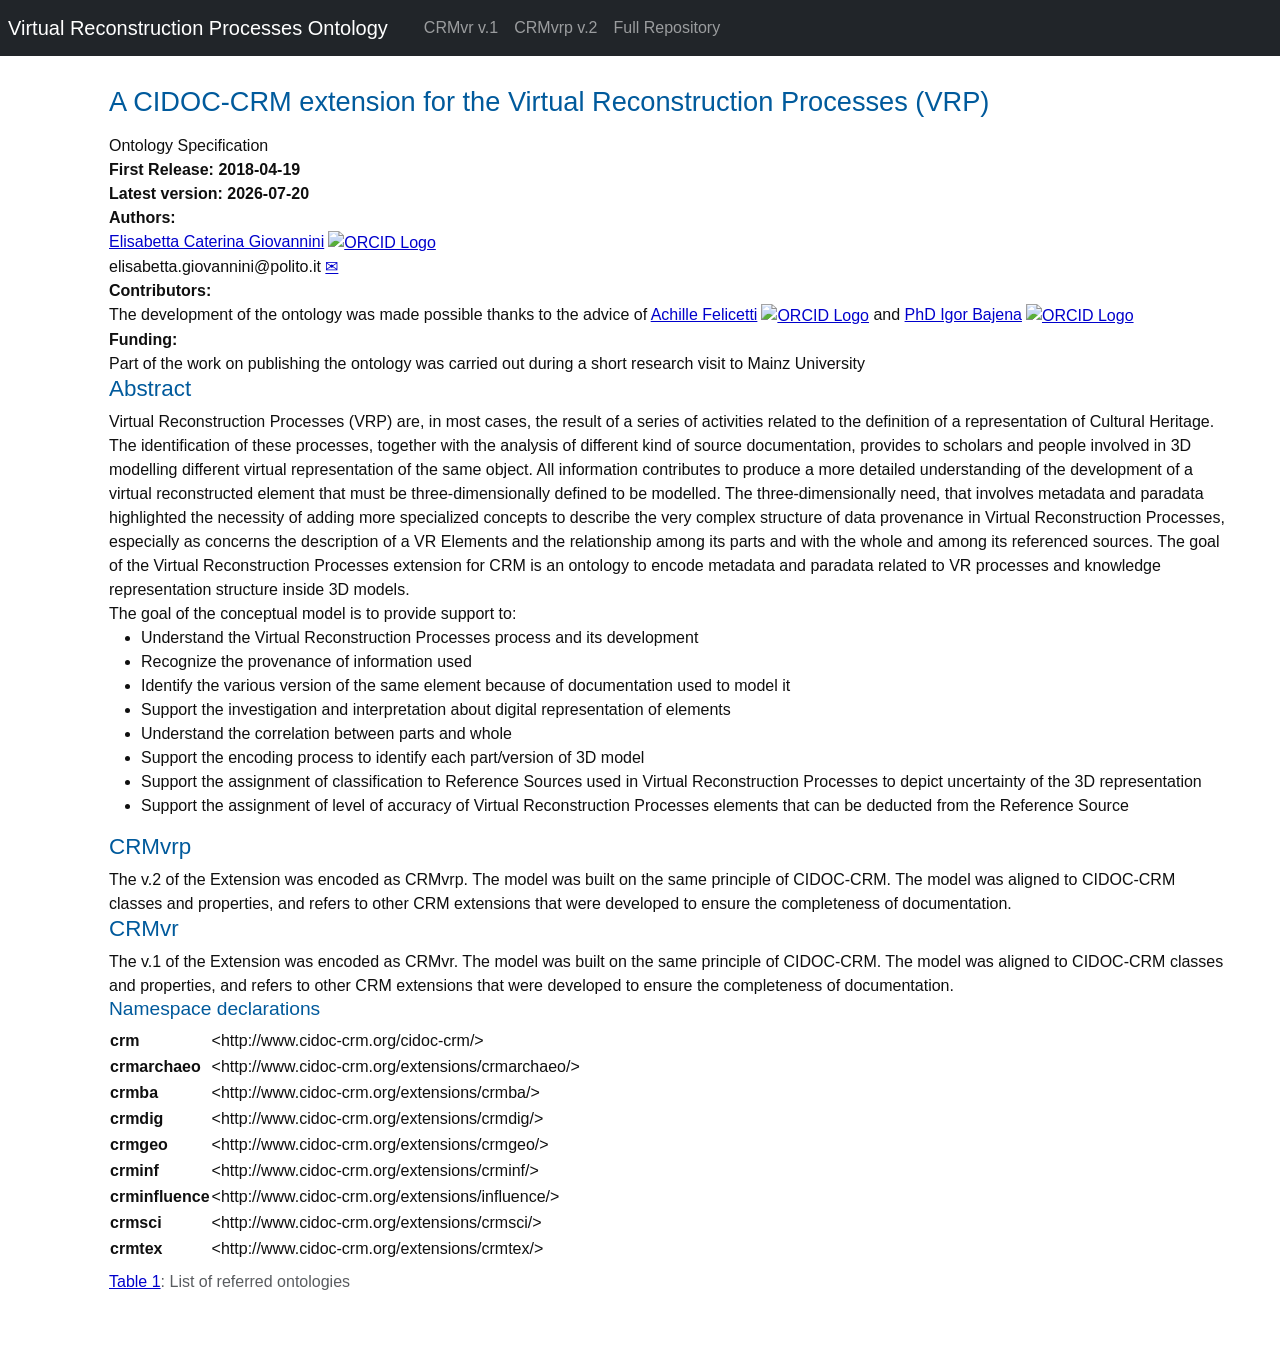
==== index.html @ 2dd2a746 "Update index.html" ====
<!DOCTYPE html>
<!--
    Plain-Academic by Vasilios Mavroudis
    Released under the Simplified BSD License/FreeBSD (2-clause) License.
    https://github.com/mavroudisv/plain-academic
-->

<html lang="en">
<style>
  /* Ripristina lo stile Bootstrap della navbar, sovrascrivendo rec.css/primer.css */
  .navbar.bg-dark { background-color: #212529 !important; }

  .navbar-dark .navbar-brand,
  .navbar-dark .navbar-brand:link,
  .navbar-dark .navbar-brand:visited {
    color: #fff !important;
    background: transparent !important;
  }

  .navbar-dark .navbar-nav .nav-link,
  .navbar-dark .navbar-nav .nav-link:link,
  .navbar-dark .navbar-nav .nav-link:visited {
    color: rgba(255,255,255,.55) !important;
    background: transparent !important;
  }

  .navbar-dark .navbar-nav .nav-link:hover,
  .navbar-dark .navbar-nav .nav-link:focus {
    color: rgba(255,255,255,.75) !important;
    background: transparent !important;
  }
 /* Gestisce icona ORCID */
   a[href*="orcid.org"] img,
  img[src*="ORCID"] {
    width: 16px;
    height: 16px;
    vertical-align: middle;
    margin-left: 4px;
  }
</style>
<head>
    <title>Virtual Reconstruction Processes Ontology</title>
    <meta charset="utf-8">
    <meta name="viewport" content="width=device-width, initial-scale=1">
    <link rel="stylesheet" href="https://cdn.jsdelivr.net/npm/bootstrap@5.2.1/dist/css/bootstrap.min.css">
    <link rel="stylesheet" href="https://cdnjs.cloudflare.com/ajax/libs/codemirror/5.29.0/codemirror.css">
    <link href='https://fonts.googleapis.com/css?family=Oswald:700' rel='stylesheet' type='text/css'>
    <script src="https://ajax.googleapis.com/ajax/libs/jquery/3.6.1/jquery.min.js"></script>
    <script src="https://cdn.jsdelivr.net/npm/bootstrap@5.2.1/dist/js/bootstrap.bundle.min.js"></script>
    <script src="https://cdnjs.cloudflare.com/ajax/libs/codemirror/5.29.0/codemirror.js"></script>
    <script src="https://cdnjs.cloudflare.com/ajax/libs/codemirror/5.29.0/mode/turtle/turtle.js"></script>
    <script src="https://cdnjs.cloudflare.com/ajax/libs/codemirror/5.29.0/mode/javascript/javascript.js"></script>

	<meta http-equiv="content-type" content="text/html; charset=UTF-8" />
	<link rel="stylesheet" href="CRMvr/resources/primer.css" media="screen"/>
	<link rel="stylesheet" href="CRMvr/resources/rec.css" media="screen"/>
	<link rel="stylesheet" href="CRMvr/resources/extra.css" media="screen"/>
	<link rel="stylesheet" href="CRMvr/resources/owl.css" media="screen"/>
	<link rel="stylesheet" href="CRMvr/resources/dark.css" media="(prefers-color-scheme: dark)"/>
	<link rel="stylesheet" href="CRMvr/resources/light.css" media="(prefers-color-scheme: light)"/>
	<link rel="stylesheet" href="CRMvr/resources/slider.css" media="screen"/>
	<meta name="color-scheme" content="dark light">
	<script type="module" src="CRMvr/resources/dark-mode-toggle.mjs"></script><div class="darkmode">
	<dark-mode-toggle class="slider"></dark-mode-toggle>
</div>
</head>

<body>


    <!-- Navigation -->
    <nav class="navbar navbar-expand-lg fixed-top navbar-dark bg-dark" role="navigation">
        <a class="navbar-brand px-2" href="#">Virtual Reconstruction Processes Ontology</a>
        <button class="navbar-toggler" type="button" data-bs-toggle="collapse" data-bs-target="#navbarSupportedContent"
            aria-controls="navbarSupportedContent" aria-expanded="false" aria-label="Toggle navigation">
            <span class="navbar-toggler-icon"></span>
        </button>
        <div class="collapse navbar-collapse" id="navbarSupportedContent">
            <ul class="navbar-nav me-auto mb-2 mb-lg-0 ps-1">
                <li class="nav-item">
                    <a class="nav-link" href="https://elisabettacaterina.github.io/CRMvrp/CRMvr/index-en.html" target="frame">CRMvr v.1</a>
                </li>
                <li class="nav-item">
                    <a class="nav-link" href="https://elisabettacaterina.github.io/CRMvrp/CRMvrp/index-en.html" target="frame">CRMvrp v.2</a>
                </li>
                <li class="nav-item">
                    <a class="nav-link" href="https://github.com/elisabettacaterina/CRMvrp" target="blank">Full Repository</a>
                </li>      
            </ul>
        </div>
    </nav>

<head>


<body>
<div class="container">
<div class="head">
<h1>A CIDOC-CRM extension for the Virtual Reconstruction Processes (VRP)</h1>
</div>
<div class="status">
<div>
<span>Ontology Specification</span>
</div>
</div>

<dl>
<dt>First Release: 2018-04-19</dt>
<dt>Latest version: 2026-07-20</dt>
<dt>Authors:</dt>
<a href="https://orcid.org/0000-0003-4656-1391">Elisabetta Caterina Giovannini<img src="imgs/ORCID_iD_icon-vector.svg" alt="ORCID Logo"/></a>
<dd>elisabetta.giovannini@polito.it <a href="mailto:elisabetta.giovannini@polito.it">✉</a></dd>

<dt>Contributors:</dt>
<dd>The development of the ontology was made possible thanks to the advice of <a href="https://orcid.org/0000-0003-4733-3171">Achille Felicetti<img src="imgs/ORCID_iD_icon-vector.svg" alt="ORCID Logo"/></a> and <a href="https://orcid.org/0000-0002-0419-9171">PhD Igor Bajena<img src="imgs/ORCID_iD_icon-vector.svg" alt="ORCID Logo"/></a></dd>

<dt>Funding:</dt>
<dd>Part of the work on publishing the ontology was carried out during a short research visit to Mainz University</dd>


<div id="abstract"><h2>Abstract</h2><span class="markdown">
Virtual Reconstruction Processes (VRP) are, in most cases, the result of a series of activities related to the definition of a representation of Cultural Heritage. The identification of these processes, together with the analysis of different kind of source documentation, provides to scholars and people involved in 3D modelling different virtual representation of the same object. All information contributes to produce a more detailed understanding of the development of a virtual reconstructed element that must be three-dimensionally defined to be modelled. The three-dimensionally need, that involves metadata and paradata highlighted the necessity of adding more specialized concepts to describe the very complex structure of data provenance in Virtual Reconstruction Processes, especially as concerns the description of a VR Elements and the relationship among its parts and with the whole and among its referenced sources. The goal of the Virtual Reconstruction Processes extension for CRM is an ontology to encode metadata and paradata related to VR processes and knowledge representation structure inside 3D models.</span>
<br>The goal of the conceptual model is to provide support to:
<ul>
  <li>Understand the Virtual Reconstruction Processes process and its development</li>
  <li>Recognize the provenance of information used</li>
  <li>Identify the various version of the same element because of documentation used to model it</li>
  <li>Support the investigation and interpretation about digital representation of elements</li>
  <li>Understand the correlation between parts and whole</li>
  <li>Support the encoding process to identify each part/version of 3D model</li>
  <li>Support the assignment of classification to Reference Sources used in Virtual Reconstruction Processes to depict uncertainty of the 3D representation</li>
  <li>Support the assignment of level of accuracy of Virtual Reconstruction Processes elements that can be deducted from the Reference Source</li>
</ul>
</div>


<!--INTRODUCTION SECTION-->
<div id="introduction">
<h2 id="ns">CRMvrp</h2>
<span class="markdown">
The v.2 of the Extension was encoded as CRMvrp. The model was built on the same principle of CIDOC-CRM. The model was aligned to CIDOC-CRM classes and properties, and refers to other CRM extensions that were developed to ensure the completeness of documentation.</span>
<h2 id="ns">CRMvr</h2>
<span class="markdown">
The v.1 of the Extension was encoded as CRMvr. The model was built on the same principle of CIDOC-CRM. The model was aligned to CIDOC-CRM classes and properties, and refers to other CRM extensions that were developed to ensure the completeness of documentation.</span>
<br>
<div>
<h3 id="ns">Namespace declarations</h3>
<div id="ns" align="left">
<table>
<caption> <a href="#ns"> Table 1</a>: List of referred ontologies </caption>
<tbody>
<tr><td><b>crm</b></td><td>&lt;http://www.cidoc-crm.org/cidoc-crm/&gt;</td></tr>
<tr><td><b>crmarchaeo</b></td><td>&lt;http://www.cidoc-crm.org/extensions/crmarchaeo/&gt;</td></tr>
<tr><td><b>crmba</b></td><td>&lt;http://www.cidoc-crm.org/extensions/crmba/&gt;</td></tr>
<tr><td><b>crmdig</b></td><td>&lt;http://www.cidoc-crm.org/extensions/crmdig/&gt;</td></tr>
<tr><td><b>crmgeo</b></td><td>&lt;http://www.cidoc-crm.org/extensions/crmgeo/&gt;</td></tr>
<tr><td><b>crminf</b></td><td>&lt;http://www.cidoc-crm.org/extensions/crminf/&gt;</td></tr>
<tr><td><b>crminfluence</b></td><td>&lt;http://www.cidoc-crm.org/extensions/influence/&gt;</td></tr>
<tr><td><b>crmsci</b></td><td>&lt;http://www.cidoc-crm.org/extensions/crmsci/&gt;</td></tr>
<tr><td><b>crmtex</b></td><td>&lt;http://www.cidoc-crm.org/extensions/crmtex/&gt;</td></tr>
</tbody>
</table>
</div>
</div>
</div>
---- CRMvr/resources/rec.css ----
/* Style for a "Recommendation" */

/*
   Copyright 1997-2003 W3C (MIT, ERCIM, Keio). All Rights Reserved.
   The following software licensing rules apply:
   http://www.w3.org/Consortium/Legal/copyright-software */

/* $Id: base.css,v 1.25 2006/04/18 08:42:53 bbos Exp $ */

body {
  padding: 2em 1em 2em 70px;
  margin: 0;
  font-family: sans-serif;
  color: var(--text-color);
  background: var(--background-color);
  background-position: top left;
  background-attachment: fixed;
  background-repeat: no-repeat;
  counter-reset:section;
}
details:hover {
    cursor: pointer;
}

iframe {
    margin:auto;
    display:block;
    width:100%;
    height:500px;
}

:link { color: var(--link); background: transparent }
:visited { color: white; background: transparent }
a:active { color: white; background: transparent }

a:link img, a:visited img { border-style: none } /* no border on img links */

a img { color: white; }        /* trick to hide the border in Netscape 4 */
@media all {                   /* hide the next rule from Netscape 4 */
  a img { color: inherit; }    /* undo the color change above */
}

th, td { /* ns 4 */
  font-family: sans-serif;
}

h1, h2, h3, h4, h5, h6 { text-align: left }
h2.list{counter-reset:subsection }
h2.list:before{counter-increment:section;content: counter(section) ". ";}
h3.list:before{counter-increment:subsection;content: counter(section) "." counter(subsection) ". ";
	}
h3.list{margin-top: 20px;
	border-bottom: 0px; }
/* background should be transparent, but WebTV has a bug */
h1, h2, h3 { color: var(--htag-text); background: var(--background-color) }
h1 { font: 170% sans-serif }
h2 { font: 140% sans-serif }
h3 { font: 120% sans-serif }
h4 { font: bold 100% sans-serif }
h5 { font: italic 100% sans-serif }
h6 { font: small-caps 100% sans-serif }

.hide { display: none }

div.head { margin-bottom: 1em }
div.head h1 { margin-top: 2em; clear: both }
div.head table { margin-left: 2em; margin-top: 2em }

p.copyright { font-size: small }
p.copyright small { font-size: small }

@media screen {  /* hide from IE3 */
a[href]:hover { background: var(--href-hover) }
}

pre { margin-left: 2em }
/*
p {
  margin-top: 0.6em;
  margin-bottom: 0.6em;
}
*/
dt, dd { margin-top: 0; margin-bottom: 0 } /* opera 3.50 */
dt { font-weight: bold }

pre, code { font-family: monospace } /* navigator 4 requires this */

ul.toc, ol.toc {
  list-style: disc;		/* Mac NS has problem with 'none' */
  list-style: none;
}

@media aural {  
  h1, h2, h3 { stress: 20; richness: 90 }
  .hide { speak: none }
  p.copyright { volume: x-soft; speech-rate: x-fast }
  dt { pause-before: 20% }
  pre { speak-punctuation: code } 
}
---- CRMvr/resources/light.css ----
:root {
  color-scheme: light;
  --bg-status-box: rgb(0, 90, 156);
  --background-color: white;
  --border: navy;
  --htag-text: #005A9C;
  --bg-backlink: #F4FFFF;
  --text-backlink: black;
  --text-color: rgb(15 15 15);
  --shadow-color: rgb(15 15 15 / 50%);
  --accent-color: rgb(240 0 0 / 50%);
  --owl-bg: #F9F9F9;
  --link: #00c;
  --link-visited:  white;
  --link-active: #c00;
  --href-hover: #fff;
  --bg-hlist: #F4FFFF;
  --bg-description:rgb(242, 243, 244);
  --literal:green;
  --type-ap: maroon;
  --type-op: navy;
  --type-dp: green;
  --type-ni: brown;
}
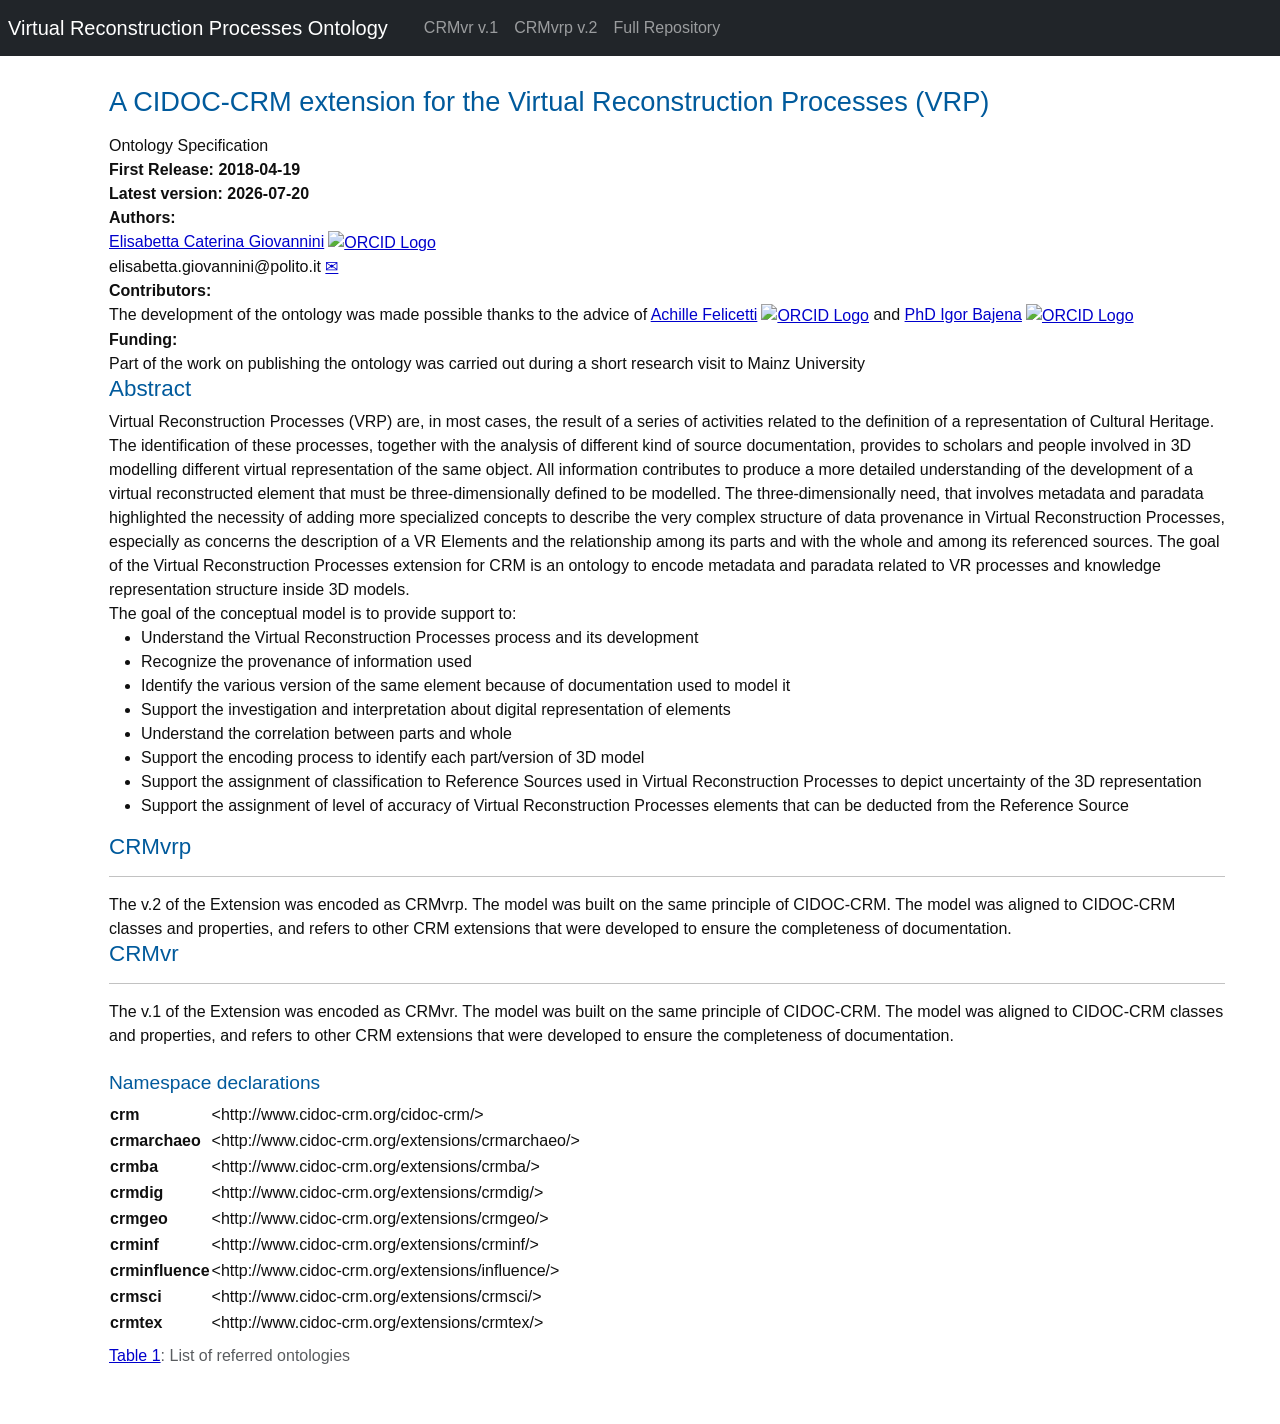
==== commit 25d66b24: "Update index.html" ====
--- a/index.html
+++ b/index.html
@@ -138,11 +138,13 @@
 <div id="introduction">
 <h2 id="ns">CRMvrp</h2>
 <span class="markdown">
+<hr />
 The v.2 of the Extension was encoded as CRMvrp. The model was built on the same principle of CIDOC-CRM. The model was aligned to CIDOC-CRM classes and properties, and refers to other CRM extensions that were developed to ensure the completeness of documentation.</span>
 <h2 id="ns">CRMvr</h2>
 <span class="markdown">
+<hr />
 The v.1 of the Extension was encoded as CRMvr. The model was built on the same principle of CIDOC-CRM. The model was aligned to CIDOC-CRM classes and properties, and refers to other CRM extensions that were developed to ensure the completeness of documentation.</span>
-<br>
+<br></br>
 <div>
 <h3 id="ns">Namespace declarations</h3>
 <div id="ns" align="left">
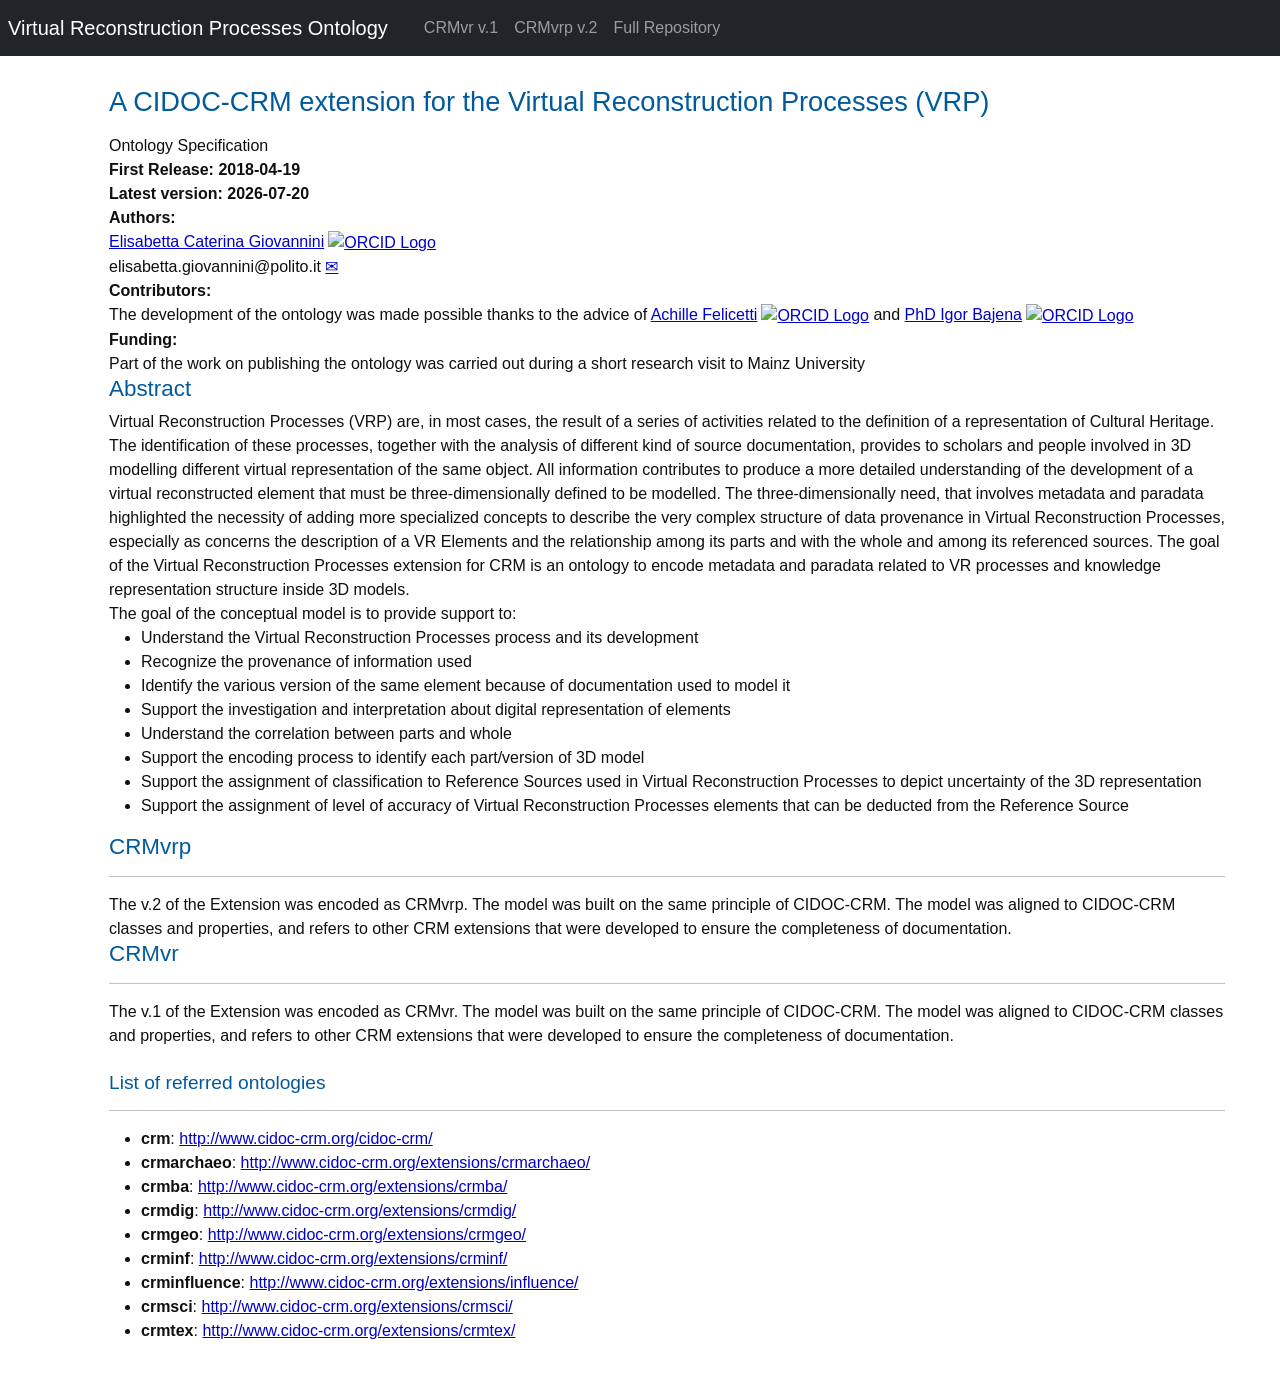
==== commit c94a365c: "Update index.html" ====
--- a/index.html
+++ b/index.html
@@ -136,32 +136,27 @@
 
 <!--INTRODUCTION SECTION-->
 <div id="introduction">
-<h2 id="ns">CRMvrp</h2>
+<h2>CRMvrp</h2>
 <span class="markdown">
 <hr />
 The v.2 of the Extension was encoded as CRMvrp. The model was built on the same principle of CIDOC-CRM. The model was aligned to CIDOC-CRM classes and properties, and refers to other CRM extensions that were developed to ensure the completeness of documentation.</span>
-<h2 id="ns">CRMvr</h2>
+<h2>CRMvr</h2>
 <span class="markdown">
 <hr />
 The v.1 of the Extension was encoded as CRMvr. The model was built on the same principle of CIDOC-CRM. The model was aligned to CIDOC-CRM classes and properties, and refers to other CRM extensions that were developed to ensure the completeness of documentation.</span>
 <br></br>
-<div>
-<h3 id="ns">Namespace declarations</h3>
-<div id="ns" align="left">
-<table>
-<caption> <a href="#ns"> Table 1</a>: List of referred ontologies </caption>
-<tbody>
-<tr><td><b>crm</b></td><td>&lt;http://www.cidoc-crm.org/cidoc-crm/&gt;</td></tr>
-<tr><td><b>crmarchaeo</b></td><td>&lt;http://www.cidoc-crm.org/extensions/crmarchaeo/&gt;</td></tr>
-<tr><td><b>crmba</b></td><td>&lt;http://www.cidoc-crm.org/extensions/crmba/&gt;</td></tr>
-<tr><td><b>crmdig</b></td><td>&lt;http://www.cidoc-crm.org/extensions/crmdig/&gt;</td></tr>
-<tr><td><b>crmgeo</b></td><td>&lt;http://www.cidoc-crm.org/extensions/crmgeo/&gt;</td></tr>
-<tr><td><b>crminf</b></td><td>&lt;http://www.cidoc-crm.org/extensions/crminf/&gt;</td></tr>
-<tr><td><b>crminfluence</b></td><td>&lt;http://www.cidoc-crm.org/extensions/influence/&gt;</td></tr>
-<tr><td><b>crmsci</b></td><td>&lt;http://www.cidoc-crm.org/extensions/crmsci/&gt;</td></tr>
-<tr><td><b>crmtex</b></td><td>&lt;http://www.cidoc-crm.org/extensions/crmtex/&gt;</td></tr>
-</tbody>
-</table>
-</div>
-</div>
+
+<h3 >List of referred ontologies</h3>
+<hr />
+<ul>
+  <li><b>crm</b>: <a href="http://www.cidoc-crm.org/cidoc-crm/">http://www.cidoc-crm.org/cidoc-crm/</a></li>
+  <li><b>crmarchaeo</b>: <a href="http://www.cidoc-crm.org/extensions/crmarchaeo/">http://www.cidoc-crm.org/extensions/crmarchaeo/</a></li>
+  <li><b>crmba</b>: <a href="http://www.cidoc-crm.org/extensions/crmba/">http://www.cidoc-crm.org/extensions/crmba/</a></li>
+  <li><b>crmdig</b>: <a href="http://www.cidoc-crm.org/extensions/crmdig/">http://www.cidoc-crm.org/extensions/crmdig/</a></li>
+  <li><b>crmgeo</b>: <a href="http://www.cidoc-crm.org/extensions/crmgeo/">http://www.cidoc-crm.org/extensions/crmgeo/</a></li>
+  <li><b>crminf</b>: <a href="http://www.cidoc-crm.org/extensions/crminf/">http://www.cidoc-crm.org/extensions/crminf/</a></li>
+  <li><b>crminfluence</b>: <a href="http://www.cidoc-crm.org/extensions/influence/">http://www.cidoc-crm.org/extensions/influence/</a></li>
+  <li><b>crmsci</b>: <a href="http://www.cidoc-crm.org/extensions/crmsci/">http://www.cidoc-crm.org/extensions/crmsci/</a></li>
+  <li><b>crmtex</b>: <a href="http://www.cidoc-crm.org/extensions/crmtex/">http://www.cidoc-crm.org/extensions/crmtex/</a></li>
+</ul>
 </div>
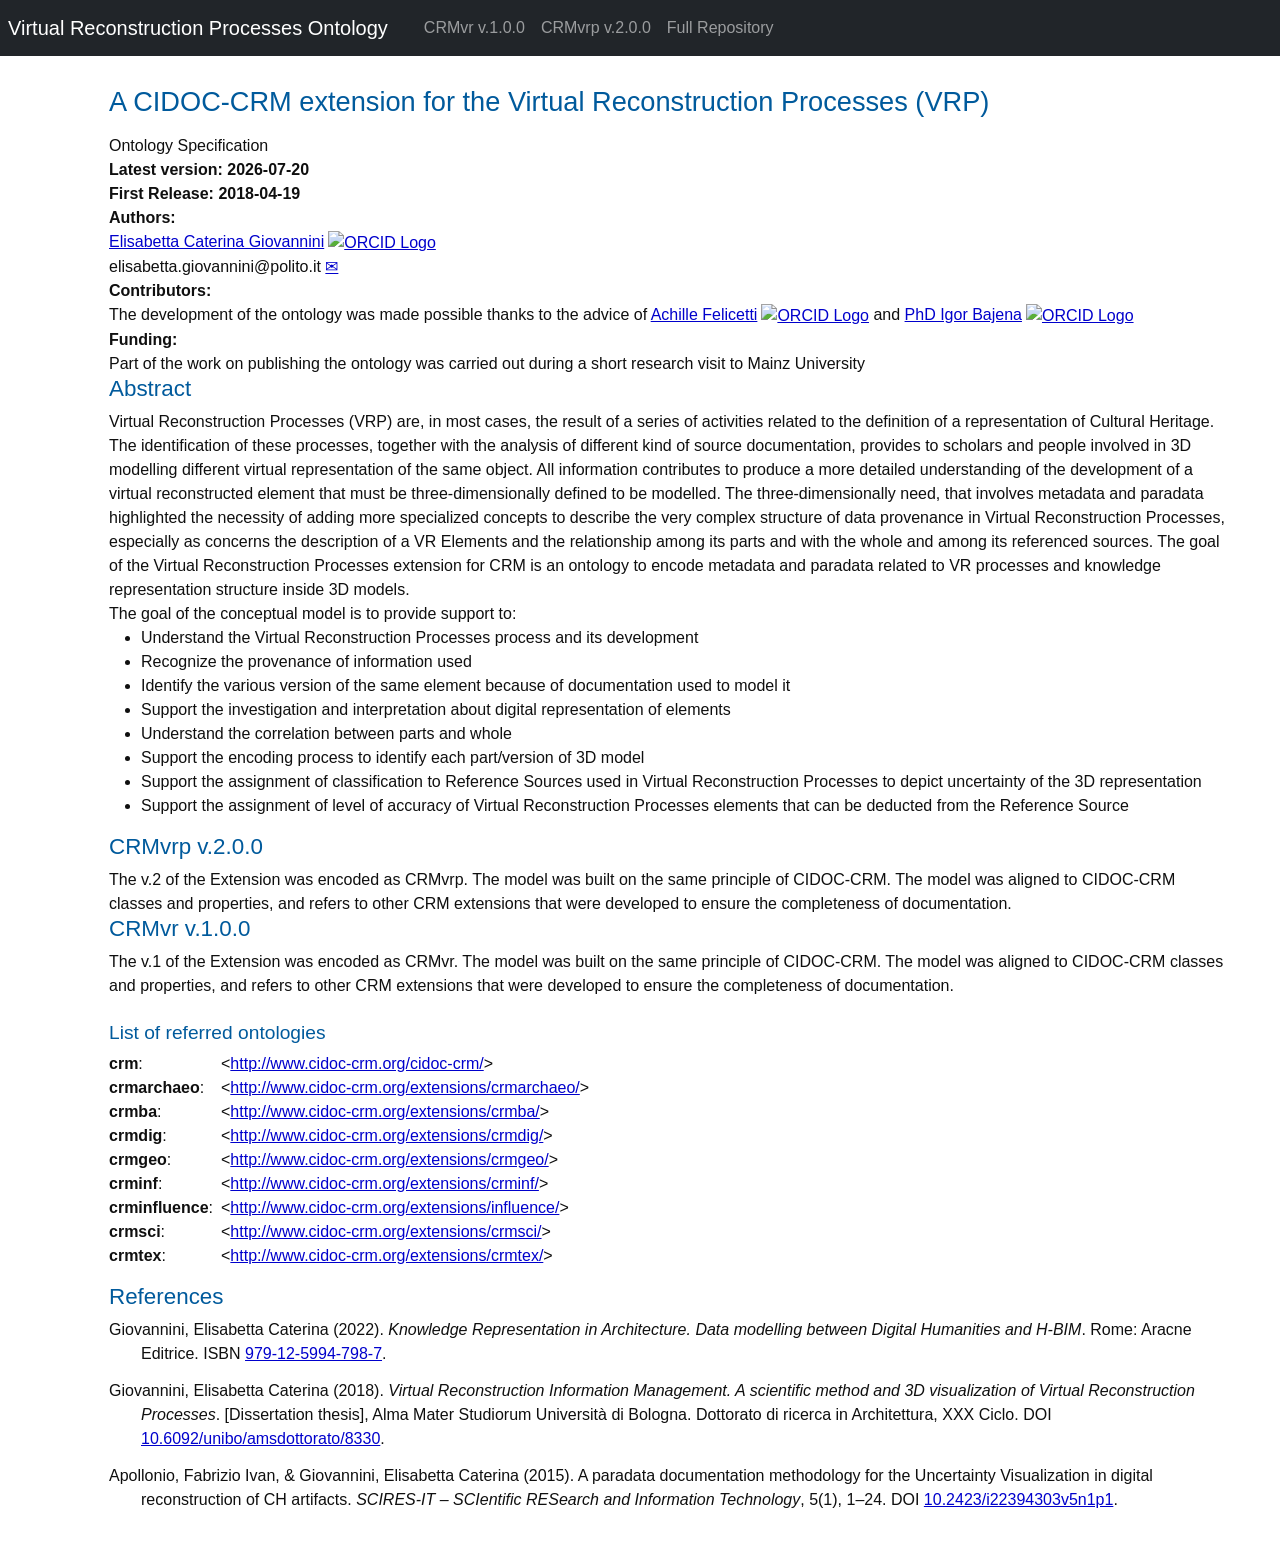
==== commit 541c32a4: "Update index.html" ====
--- a/index.html
+++ b/index.html
@@ -36,6 +36,21 @@
     height: 16px;
     vertical-align: middle;
     margin-left: 4px;
+  }
+ /* Gestisce la lista degli URI */
+    .ns-list .prefix {
+    display: inline-block;
+    min-width: 7em;   /* aumenta/diminuisci finché gli URI sono allineati */
+  }
+ /* Gestisce la lista dei Riferimenti bibliografici */
+  .ref-list {
+    list-style: none;
+    padding-left: 0;
+  }
+  .ref-list li {
+    padding-left: 2em;
+    text-indent: -2em;   /* rientro sporgente */
+    margin-bottom: 0.8em;
   }
 </style>
 <head>
@@ -78,10 +93,10 @@
         <div class="collapse navbar-collapse" id="navbarSupportedContent">
             <ul class="navbar-nav me-auto mb-2 mb-lg-0 ps-1">
                 <li class="nav-item">
-                    <a class="nav-link" href="https://elisabettacaterina.github.io/CRMvrp/CRMvr/index-en.html" target="frame">CRMvr v.1</a>
+                    <a class="nav-link" href="https://elisabettacaterina.github.io/CRMvrp/CRMvr/index-en.html" target="frame">CRMvr v.1.0.0</a>
                 </li>
                 <li class="nav-item">
-                    <a class="nav-link" href="https://elisabettacaterina.github.io/CRMvrp/CRMvrp/index-en.html" target="frame">CRMvrp v.2</a>
+                    <a class="nav-link" href="https://elisabettacaterina.github.io/CRMvrp" target="frame">CRMvrp v.2.0.0</a>
                 </li>
                 <li class="nav-item">
                     <a class="nav-link" href="https://github.com/elisabettacaterina/CRMvrp" target="blank">Full Repository</a>
@@ -105,8 +120,8 @@
 </div>
 
 <dl>
-<dt>First Release: 2018-04-19</dt>
-<dt>Latest version: 2026-07-20</dt>
+<dt>Latest version: <a>2026-07-20</a></dt>
+<dt>First Release: <a>2018-04-19</a></dt>
 <dt>Authors:</dt>
 <a href="https://orcid.org/0000-0003-4656-1391">Elisabetta Caterina Giovannini<img src="imgs/ORCID_iD_icon-vector.svg" alt="ORCID Logo"/></a>
 <dd>elisabetta.giovannini@polito.it <a href="mailto:elisabetta.giovannini@polito.it">✉</a></dd>
@@ -136,27 +151,33 @@
 
 <!--INTRODUCTION SECTION-->
 <div id="introduction">
-<h2>CRMvrp</h2>
+<h2>CRMvrp v.2.0.0</h2>
 <span class="markdown">
-<hr />
 The v.2 of the Extension was encoded as CRMvrp. The model was built on the same principle of CIDOC-CRM. The model was aligned to CIDOC-CRM classes and properties, and refers to other CRM extensions that were developed to ensure the completeness of documentation.</span>
-<h2>CRMvr</h2>
+<h2>CRMvr v.1.0.0</h2>
 <span class="markdown">
-<hr />
 The v.1 of the Extension was encoded as CRMvr. The model was built on the same principle of CIDOC-CRM. The model was aligned to CIDOC-CRM classes and properties, and refers to other CRM extensions that were developed to ensure the completeness of documentation.</span>
 <br></br>
+<h3 >List of referred ontologies</h3>
+<ul class="ns-list" style="list-style: none; padding-left: 0;">
+  <li><span class="prefix"><b>crm</b>:</span>&lt;<a href="http://www.cidoc-crm.org/cidoc-crm/">http://www.cidoc-crm.org/cidoc-crm/</a>&gt;</li>
+  <li><span class="prefix"><b>crmarchaeo</b>:</span>&lt;<a href="http://www.cidoc-crm.org/extensions/crmarchaeo/">http://www.cidoc-crm.org/extensions/crmarchaeo/</a>&gt;</li>
+  <li><span class="prefix"><b>crmba</b>:</span>&lt;<a href="http://www.cidoc-crm.org/extensions/crmba/">http://www.cidoc-crm.org/extensions/crmba/</a>&gt;</li>
+  <li><span class="prefix"><b>crmdig</b>:</span>&lt;<a href="http://www.cidoc-crm.org/extensions/crmdig/">http://www.cidoc-crm.org/extensions/crmdig/</a>&gt;</li>
+  <li><span class="prefix"><b>crmgeo</b>:</span>&lt;<a href="http://www.cidoc-crm.org/extensions/crmgeo/">http://www.cidoc-crm.org/extensions/crmgeo/</a>&gt;</li>
+  <li><span class="prefix"><b>crminf</b>:</span>&lt;<a href="http://www.cidoc-crm.org/extensions/crminf/">http://www.cidoc-crm.org/extensions/crminf/</a>&gt;</li>
+  <li><span class="prefix"><b>crminfluence</b>:</span>&lt;<a href="http://www.cidoc-crm.org/extensions/influence/">http://www.cidoc-crm.org/extensions/influence/</a>&gt;</li>
+  <li><span class="prefix"><b>crmsci</b>:</span>&lt;<a href="http://www.cidoc-crm.org/extensions/crmsci/">http://www.cidoc-crm.org/extensions/crmsci/</a>&gt;</li>
+  <li><span class="prefix"><b>crmtex</b>:</span>&lt;<a href="http://www.cidoc-crm.org/extensions/crmtex/">http://www.cidoc-crm.org/extensions/crmtex/</a>&gt;</li>
+</ul>
+<h2>References</h2>
+<span class="markdown">
+<ul class="ref-list">
+    <li>Giovannini, Elisabetta Caterina (2022). <i>Knowledge Representation in Architecture. Data modelling between Digital Humanities and H-BIM</i>. Rome: Aracne Editrice. ISBN <a href="https://www.aracneeditrice.eu/it/pubblicazioni/knowledge-representation-in-architecture-elisabetta-caterina-giovannini-9791259945549.html">979-12-5994-798-7</a>.</li>
 
-<h3 >List of referred ontologies</h3>
-<hr />
-<ul>
-  <li><b>crm</b>: <a href="http://www.cidoc-crm.org/cidoc-crm/">http://www.cidoc-crm.org/cidoc-crm/</a></li>
-  <li><b>crmarchaeo</b>: <a href="http://www.cidoc-crm.org/extensions/crmarchaeo/">http://www.cidoc-crm.org/extensions/crmarchaeo/</a></li>
-  <li><b>crmba</b>: <a href="http://www.cidoc-crm.org/extensions/crmba/">http://www.cidoc-crm.org/extensions/crmba/</a></li>
-  <li><b>crmdig</b>: <a href="http://www.cidoc-crm.org/extensions/crmdig/">http://www.cidoc-crm.org/extensions/crmdig/</a></li>
-  <li><b>crmgeo</b>: <a href="http://www.cidoc-crm.org/extensions/crmgeo/">http://www.cidoc-crm.org/extensions/crmgeo/</a></li>
-  <li><b>crminf</b>: <a href="http://www.cidoc-crm.org/extensions/crminf/">http://www.cidoc-crm.org/extensions/crminf/</a></li>
-  <li><b>crminfluence</b>: <a href="http://www.cidoc-crm.org/extensions/influence/">http://www.cidoc-crm.org/extensions/influence/</a></li>
-  <li><b>crmsci</b>: <a href="http://www.cidoc-crm.org/extensions/crmsci/">http://www.cidoc-crm.org/extensions/crmsci/</a></li>
-  <li><b>crmtex</b>: <a href="http://www.cidoc-crm.org/extensions/crmtex/">http://www.cidoc-crm.org/extensions/crmtex/</a></li>
-</ul>
+    <li>Giovannini, Elisabetta Caterina (2018). <i>Virtual Reconstruction Information Management. A scientific method and 3D visualization of Virtual Reconstruction Processes</i>. [Dissertation thesis], Alma Mater Studiorum Università di Bologna. Dottorato di ricerca in Architettura, XXX Ciclo. DOI <a href="https://amsdottorato.unibo.it/id/eprint/8330/">10.6092/unibo/amsdottorato/8330</a>.</li>
+
+    <li>Apollonio, Fabrizio Ivan, &amp; Giovannini, Elisabetta Caterina (2015). A paradata documentation methodology for the Uncertainty Visualization in digital reconstruction of CH artifacts. <i>SCIRES-IT – SCIentific RESearch and Information Technology</i>, 5(1), 1–24. DOI <a href="http://www.sciresit.it/article/view/11415">10.2423/i22394303v5n1p1</a>.</li>
+  </ul>
+</div></span>
 </div>
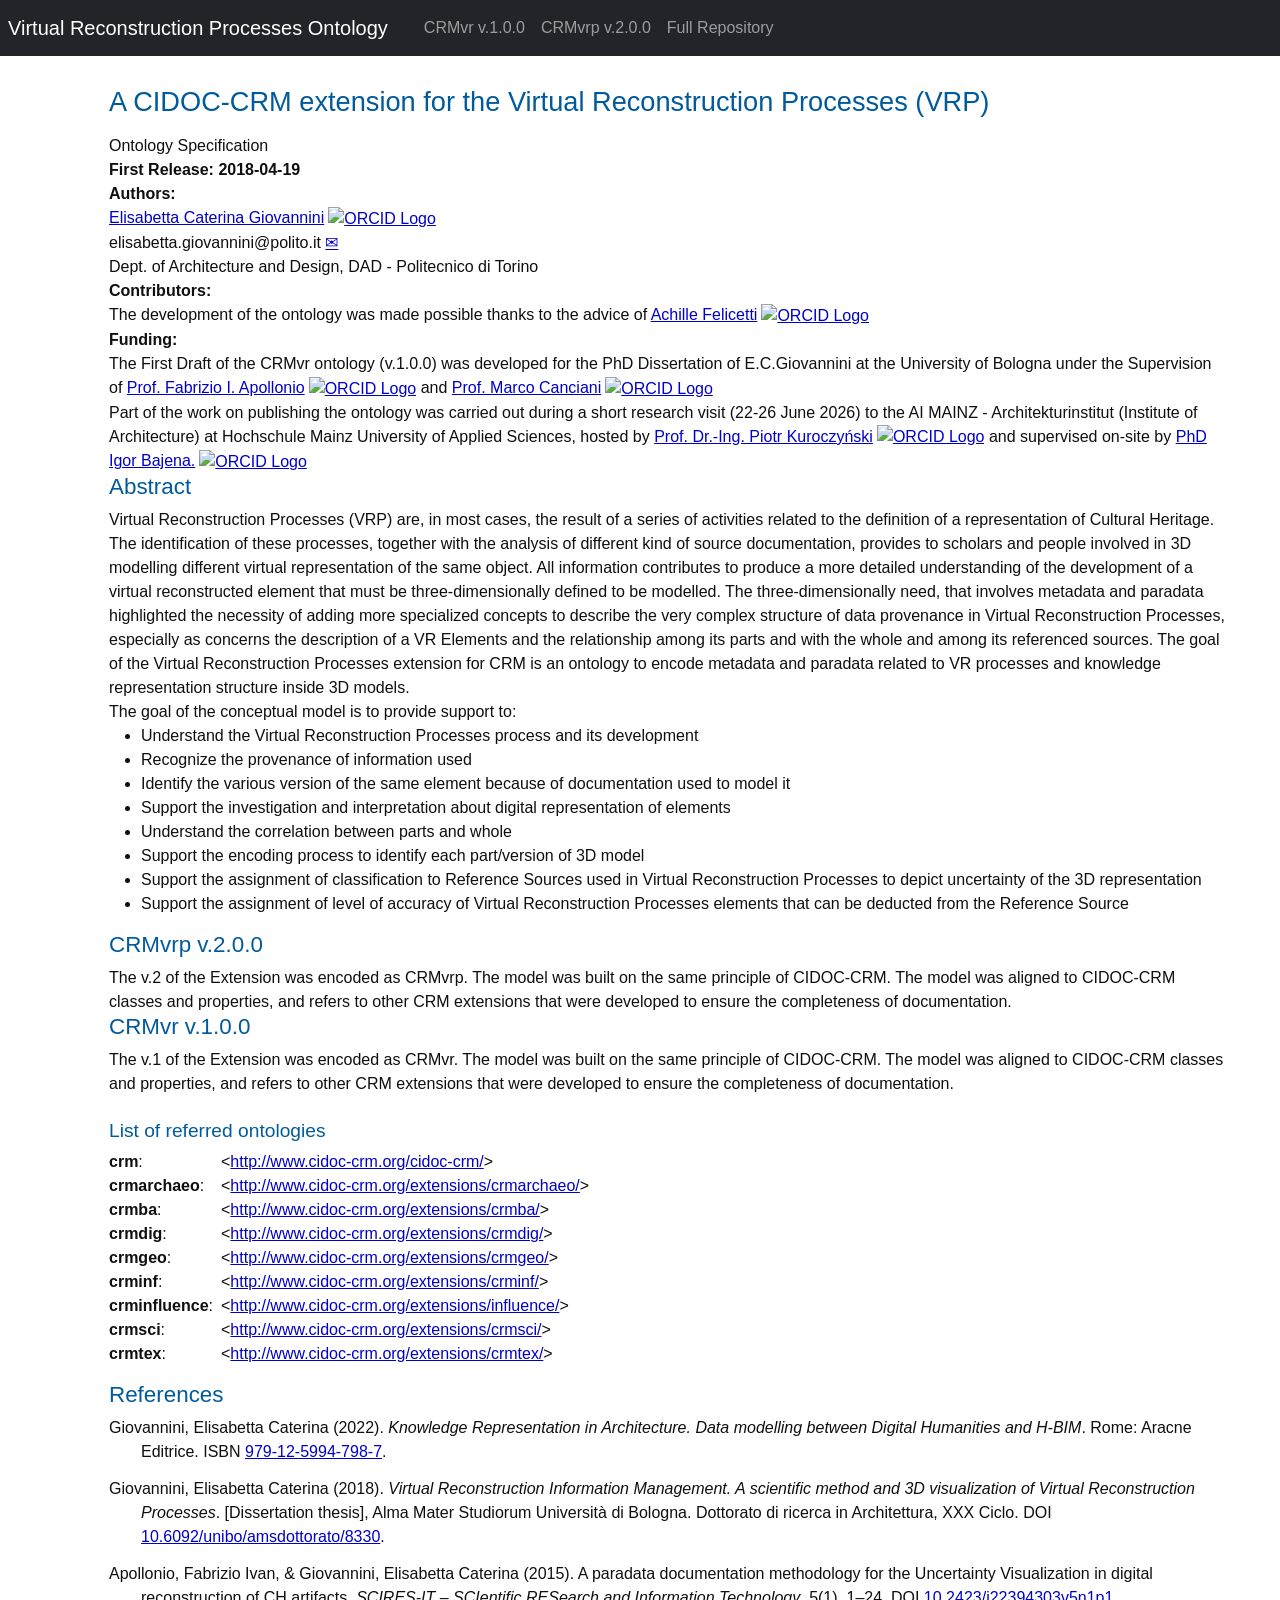
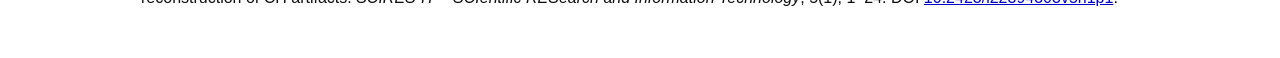
==== commit ca7a2542: "Update index.html" ====
--- a/index.html
+++ b/index.html
@@ -120,17 +120,18 @@
 </div>
 
 <dl>
-<dt>Latest version: <a>2026-07-20</a></dt>
 <dt>First Release: <a>2018-04-19</a></dt>
 <dt>Authors:</dt>
 <a href="https://orcid.org/0000-0003-4656-1391">Elisabetta Caterina Giovannini<img src="imgs/ORCID_iD_icon-vector.svg" alt="ORCID Logo"/></a>
 <dd>elisabetta.giovannini@polito.it <a href="mailto:elisabetta.giovannini@polito.it">✉</a></dd>
+<dd>Dept. of Architecture and Design, DAD - Politecnico di Torino</dd>
 
 <dt>Contributors:</dt>
-<dd>The development of the ontology was made possible thanks to the advice of <a href="https://orcid.org/0000-0003-4733-3171">Achille Felicetti<img src="imgs/ORCID_iD_icon-vector.svg" alt="ORCID Logo"/></a> and <a href="https://orcid.org/0000-0002-0419-9171">PhD Igor Bajena<img src="imgs/ORCID_iD_icon-vector.svg" alt="ORCID Logo"/></a></dd>
+<dd>The development of the ontology was made possible thanks to the advice of <a href="https://orcid.org/0000-0003-4733-3171">Achille Felicetti<img src="imgs/ORCID_iD_icon-vector.svg" alt="ORCID Logo"/></a></dd>
 
 <dt>Funding:</dt>
-<dd>Part of the work on publishing the ontology was carried out during a short research visit to Mainz University</dd>
+<dd>The First Draft of the CRMvr ontology (v.1.0.0) was developed for the PhD Dissertation of E.C.Giovannini at the University of Bologna under the Supervision of <a href="https://orcid.org/0000-0001-5186-1378">Prof. Fabrizio I. Apollonio<img src="imgs/ORCID_iD_icon-vector.svg" alt="ORCID Logo"/></a> and <a href="https://orcid.org/0000-0001-9296-1279">Prof. Marco Canciani<img src="imgs/ORCID_iD_icon-vector.svg" alt="ORCID Logo"/></a></dd>
+<dd>Part of the work on publishing the ontology was carried out during a short research visit (22-26 June 2026) to the AI MAINZ - Architekturinstitut (Institute of Architecture) at Hochschule Mainz University of Applied Sciences, hosted by <a href="https://orcid.org/0000-0001-9847-8368">Prof. Dr.-Ing. Piotr Kuroczyński<img src="imgs/ORCID_iD_icon-vector.svg" alt="ORCID Logo"/></a> and supervised on-site by <a href="https://orcid.org/0000-0002-0419-9171">PhD Igor Bajena.<img src="imgs/ORCID_iD_icon-vector.svg" alt="ORCID Logo"/></a></dd>
 
 
 <div id="abstract"><h2>Abstract</h2><span class="markdown">
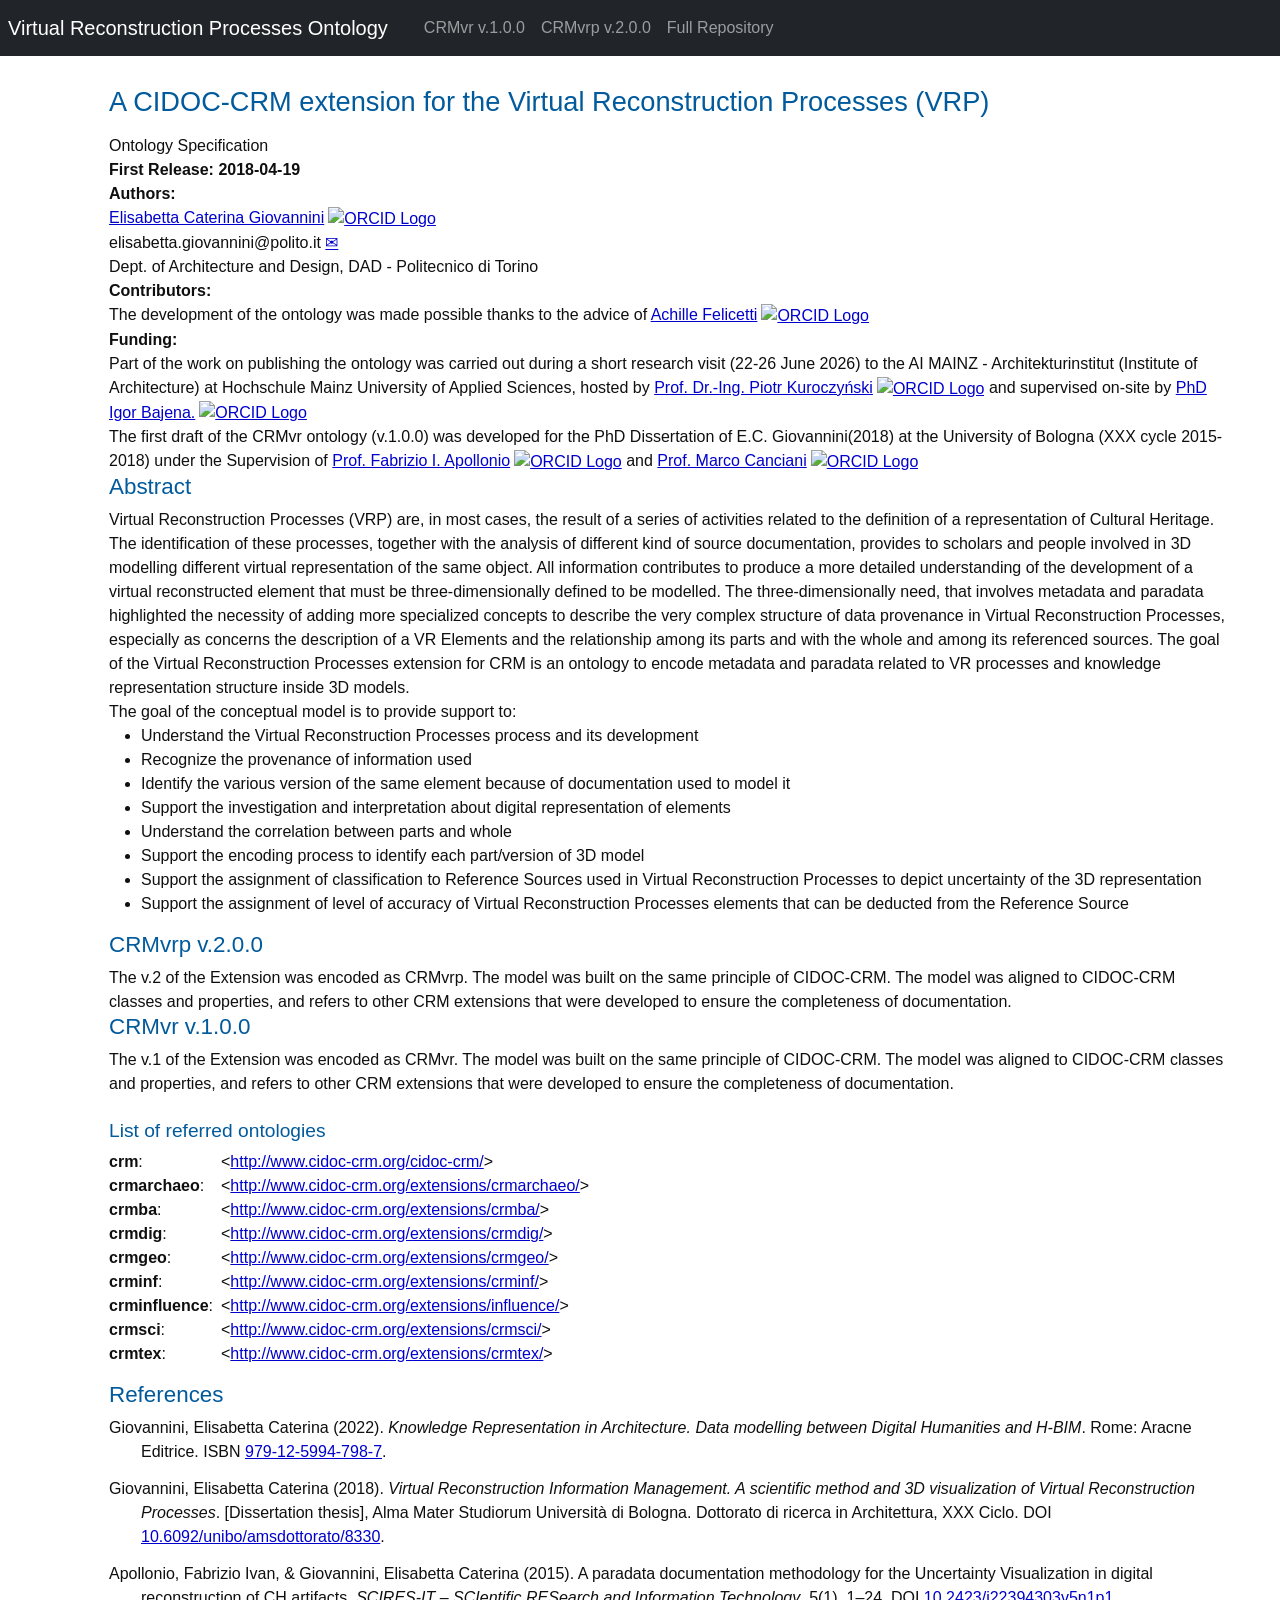
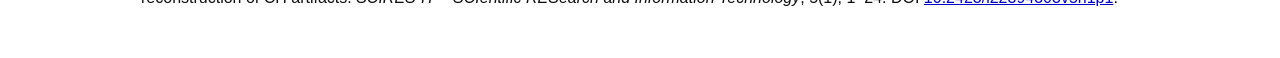
==== commit 20bd3c1e: "update" ====
--- a/index.html
+++ b/index.html
@@ -130,9 +130,8 @@
 <dd>The development of the ontology was made possible thanks to the advice of <a href="https://orcid.org/0000-0003-4733-3171">Achille Felicetti<img src="imgs/ORCID_iD_icon-vector.svg" alt="ORCID Logo"/></a></dd>
 
 <dt>Funding:</dt>
-<dd>The First Draft of the CRMvr ontology (v.1.0.0) was developed for the PhD Dissertation of E.C.Giovannini at the University of Bologna under the Supervision of <a href="https://orcid.org/0000-0001-5186-1378">Prof. Fabrizio I. Apollonio<img src="imgs/ORCID_iD_icon-vector.svg" alt="ORCID Logo"/></a> and <a href="https://orcid.org/0000-0001-9296-1279">Prof. Marco Canciani<img src="imgs/ORCID_iD_icon-vector.svg" alt="ORCID Logo"/></a></dd>
 <dd>Part of the work on publishing the ontology was carried out during a short research visit (22-26 June 2026) to the AI MAINZ - Architekturinstitut (Institute of Architecture) at Hochschule Mainz University of Applied Sciences, hosted by <a href="https://orcid.org/0000-0001-9847-8368">Prof. Dr.-Ing. Piotr Kuroczyński<img src="imgs/ORCID_iD_icon-vector.svg" alt="ORCID Logo"/></a> and supervised on-site by <a href="https://orcid.org/0000-0002-0419-9171">PhD Igor Bajena.<img src="imgs/ORCID_iD_icon-vector.svg" alt="ORCID Logo"/></a></dd>
-
+<dd>The first draft of the CRMvr ontology (v.1.0.0) was developed for the PhD Dissertation of E.C. Giovannini(2018) at the University of Bologna (XXX cycle 2015-2018) under the Supervision of <a href="https://orcid.org/0000-0001-5186-1378">Prof. Fabrizio I. Apollonio<img src="imgs/ORCID_iD_icon-vector.svg" alt="ORCID Logo"/></a> and <a href="https://orcid.org/0000-0001-9296-1279">Prof. Marco Canciani<img src="imgs/ORCID_iD_icon-vector.svg" alt="ORCID Logo"/></a></dd>
 
 <div id="abstract"><h2>Abstract</h2><span class="markdown">
 Virtual Reconstruction Processes (VRP) are, in most cases, the result of a series of activities related to the definition of a representation of Cultural Heritage. The identification of these processes, together with the analysis of different kind of source documentation, provides to scholars and people involved in 3D modelling different virtual representation of the same object. All information contributes to produce a more detailed understanding of the development of a virtual reconstructed element that must be three-dimensionally defined to be modelled. The three-dimensionally need, that involves metadata and paradata highlighted the necessity of adding more specialized concepts to describe the very complex structure of data provenance in Virtual Reconstruction Processes, especially as concerns the description of a VR Elements and the relationship among its parts and with the whole and among its referenced sources. The goal of the Virtual Reconstruction Processes extension for CRM is an ontology to encode metadata and paradata related to VR processes and knowledge representation structure inside 3D models.</span>
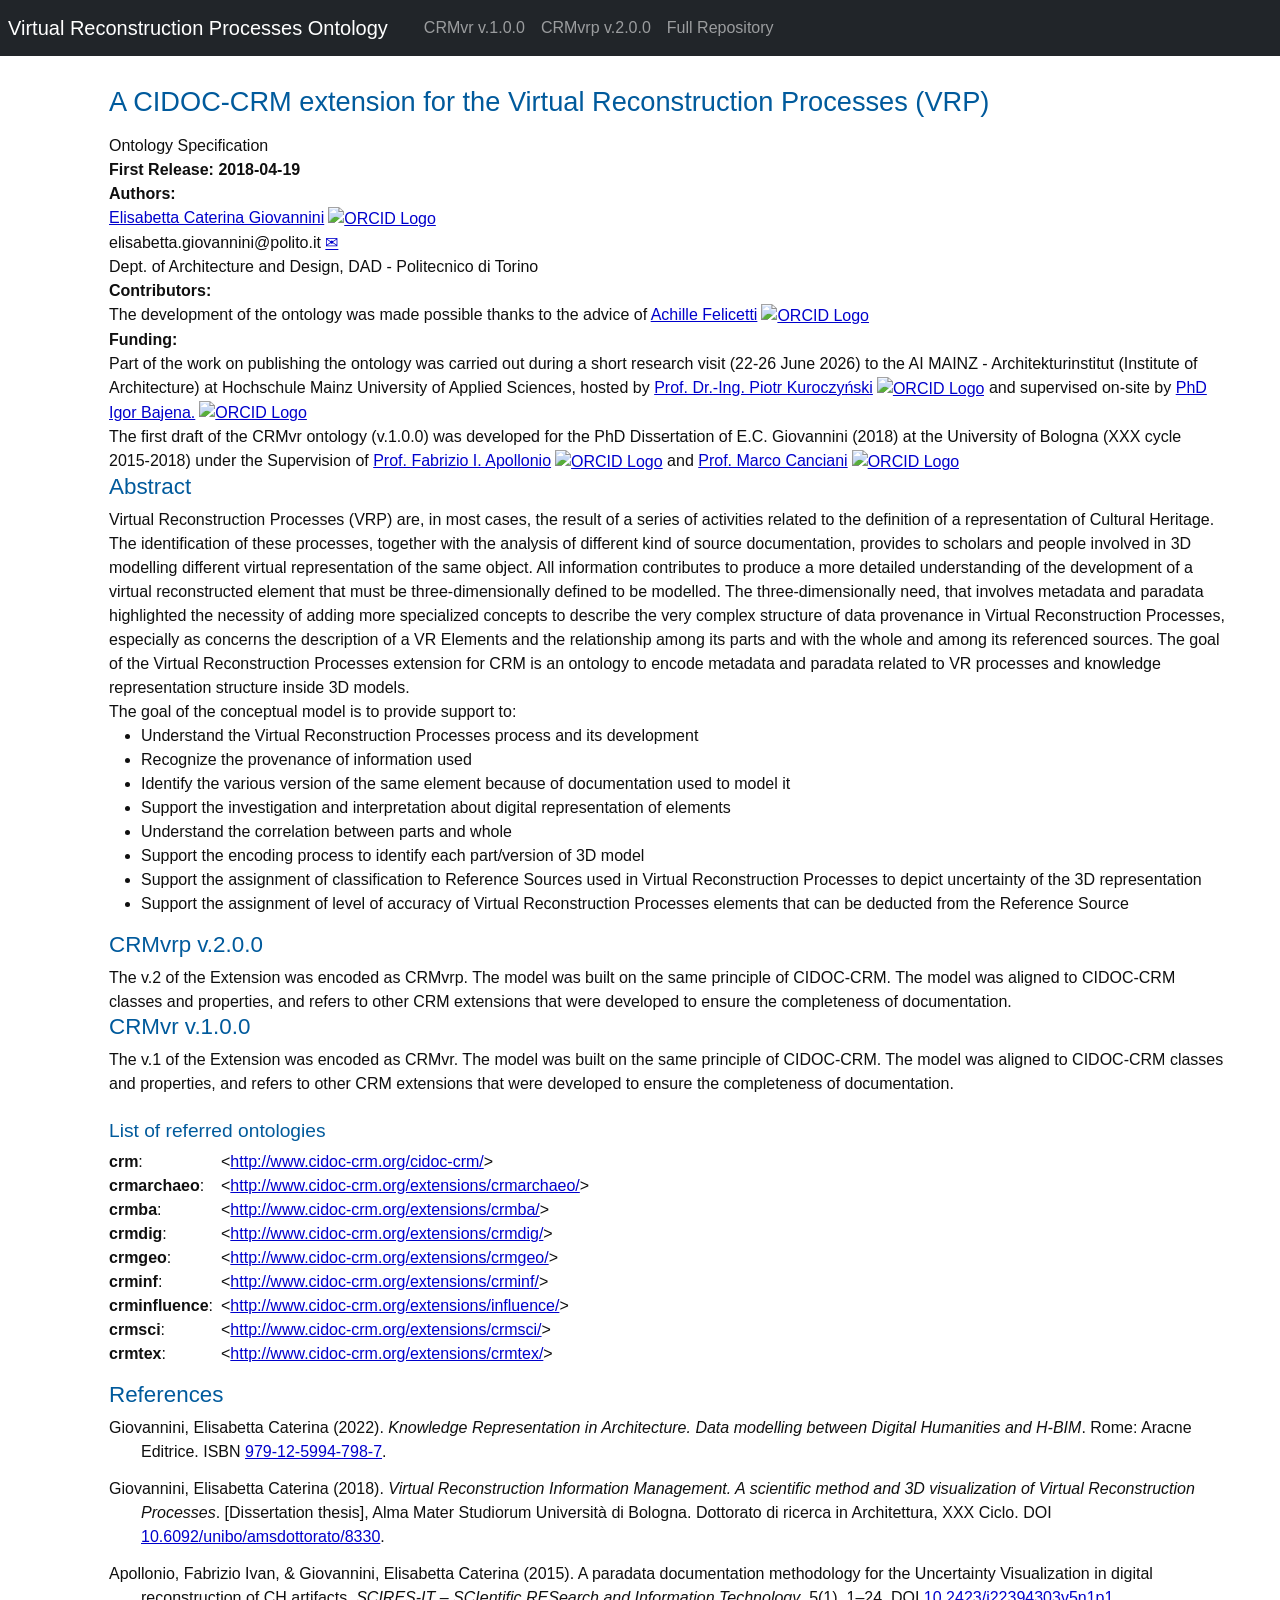
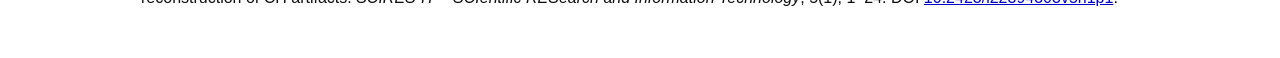
==== commit bea9354e: "update" ====
--- a/index.html
+++ b/index.html
@@ -131,7 +131,7 @@
 
 <dt>Funding:</dt>
 <dd>Part of the work on publishing the ontology was carried out during a short research visit (22-26 June 2026) to the AI MAINZ - Architekturinstitut (Institute of Architecture) at Hochschule Mainz University of Applied Sciences, hosted by <a href="https://orcid.org/0000-0001-9847-8368">Prof. Dr.-Ing. Piotr Kuroczyński<img src="imgs/ORCID_iD_icon-vector.svg" alt="ORCID Logo"/></a> and supervised on-site by <a href="https://orcid.org/0000-0002-0419-9171">PhD Igor Bajena.<img src="imgs/ORCID_iD_icon-vector.svg" alt="ORCID Logo"/></a></dd>
-<dd>The first draft of the CRMvr ontology (v.1.0.0) was developed for the PhD Dissertation of E.C. Giovannini(2018) at the University of Bologna (XXX cycle 2015-2018) under the Supervision of <a href="https://orcid.org/0000-0001-5186-1378">Prof. Fabrizio I. Apollonio<img src="imgs/ORCID_iD_icon-vector.svg" alt="ORCID Logo"/></a> and <a href="https://orcid.org/0000-0001-9296-1279">Prof. Marco Canciani<img src="imgs/ORCID_iD_icon-vector.svg" alt="ORCID Logo"/></a></dd>
+<dd>The first draft of the CRMvr ontology (v.1.0.0) was developed for the PhD Dissertation of E.C. Giovannini (2018) at the University of Bologna (XXX cycle 2015-2018) under the Supervision of <a href="https://orcid.org/0000-0001-5186-1378">Prof. Fabrizio I. Apollonio<img src="imgs/ORCID_iD_icon-vector.svg" alt="ORCID Logo"/></a> and <a href="https://orcid.org/0000-0001-9296-1279">Prof. Marco Canciani<img src="imgs/ORCID_iD_icon-vector.svg" alt="ORCID Logo"/></a></dd>
 
 <div id="abstract"><h2>Abstract</h2><span class="markdown">
 Virtual Reconstruction Processes (VRP) are, in most cases, the result of a series of activities related to the definition of a representation of Cultural Heritage. The identification of these processes, together with the analysis of different kind of source documentation, provides to scholars and people involved in 3D modelling different virtual representation of the same object. All information contributes to produce a more detailed understanding of the development of a virtual reconstructed element that must be three-dimensionally defined to be modelled. The three-dimensionally need, that involves metadata and paradata highlighted the necessity of adding more specialized concepts to describe the very complex structure of data provenance in Virtual Reconstruction Processes, especially as concerns the description of a VR Elements and the relationship among its parts and with the whole and among its referenced sources. The goal of the Virtual Reconstruction Processes extension for CRM is an ontology to encode metadata and paradata related to VR processes and knowledge representation structure inside 3D models.</span>
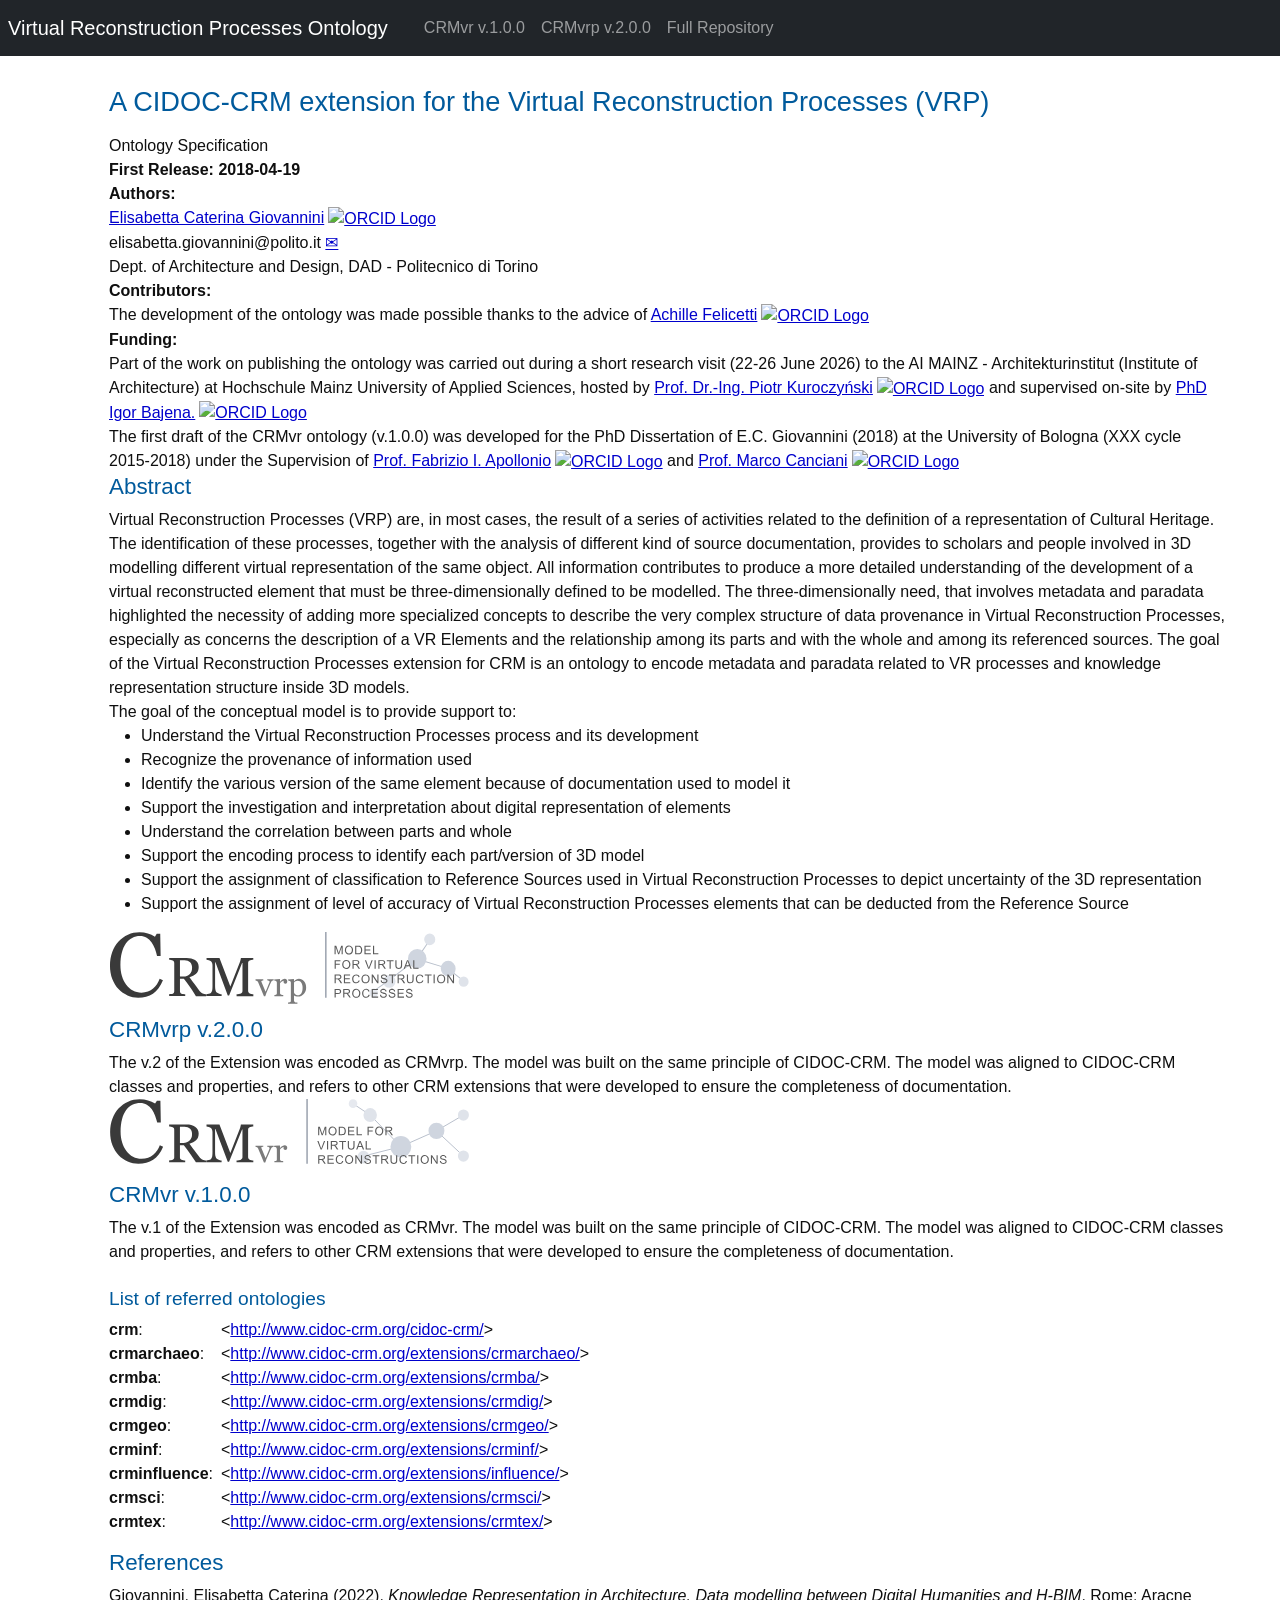
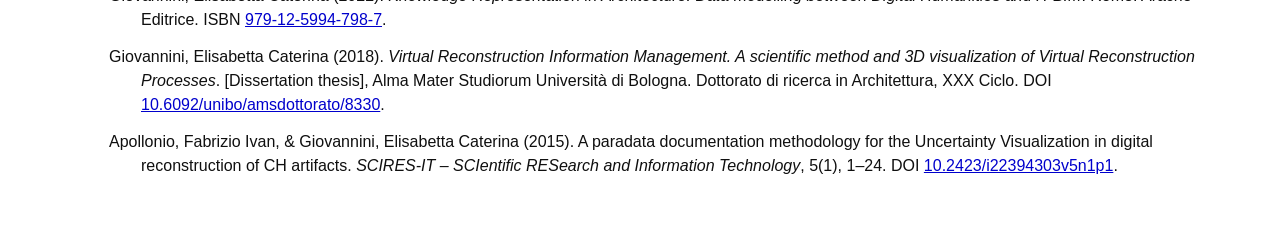
==== commit e97a2657: "Update index.html" ====
--- a/index.html
+++ b/index.html
@@ -151,9 +151,11 @@
 
 <!--INTRODUCTION SECTION-->
 <div id="introduction">
+<img src="../imgs/CRMvrp_logo.svg" style="max-width:360px; height:auto; display:block; margin-bottom:10px;" />
 <h2>CRMvrp v.2.0.0</h2>
 <span class="markdown">
 The v.2 of the Extension was encoded as CRMvrp. The model was built on the same principle of CIDOC-CRM. The model was aligned to CIDOC-CRM classes and properties, and refers to other CRM extensions that were developed to ensure the completeness of documentation.</span>
+<img src="../imgs/CRMvr_logo.svg" style="max-width:360px; height:auto; display:block; margin-bottom:10px;" />
 <h2>CRMvr v.1.0.0</h2>
 <span class="markdown">
 The v.1 of the Extension was encoded as CRMvr. The model was built on the same principle of CIDOC-CRM. The model was aligned to CIDOC-CRM classes and properties, and refers to other CRM extensions that were developed to ensure the completeness of documentation.</span>
